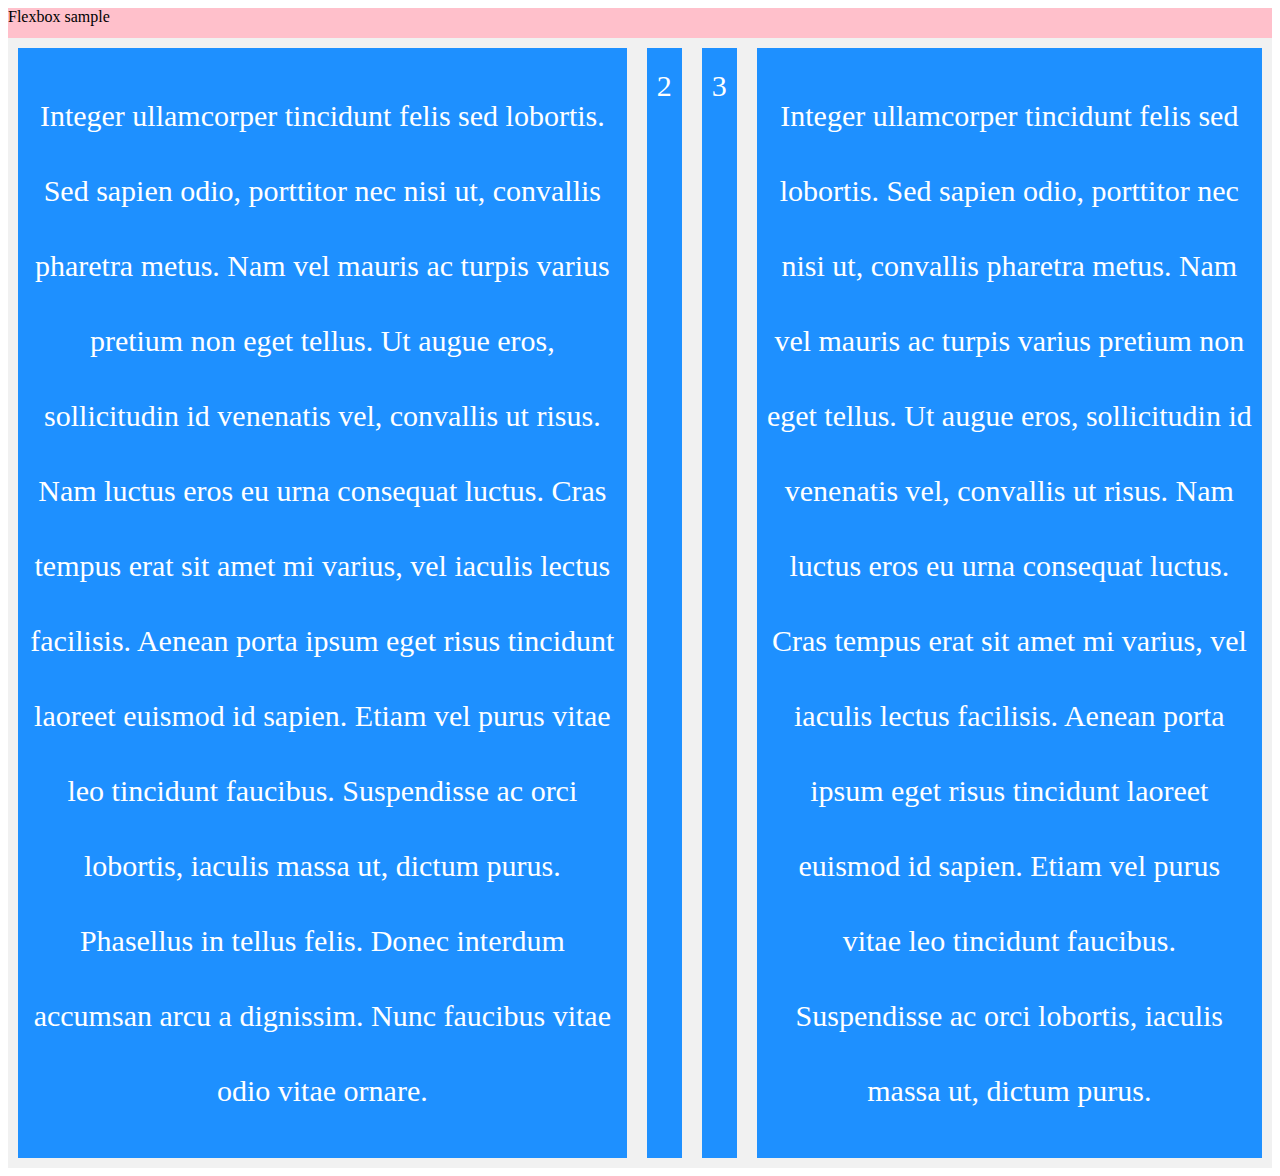
==== demospring22.html @ 7b5b5d87 "Create demospring22.html" ====
<!DOCTYPE html>
<html lang="en" dir="ltr">
  <head>
    <meta charset="utf-8">
    <title></title>
<style media="screen">
.flex-container {
  display: flex;
  /*flex-flow: row wrap;*/
  align-items: stretch;
  background-color: #f1f1f1;
}

.flex-container > div {
  background-color: DodgerBlue;
  color: white;
  margin: 10px;
  text-align: center;
  line-height: 75px;
  font-size: 30px;
  padding: 0 10px 0 10px;
}
header{
  width:100%;
  height:30px;
  background-color:pink;
}
</style>
  </head>
  <body>
    <div class="container">
<header>Flexbox sample</header>
<div class="flex-container">
  <div style="flex-grow: 4"><p>Integer ullamcorper tincidunt felis sed lobortis. Sed sapien odio, porttitor nec nisi ut, convallis pharetra metus. Nam vel mauris ac turpis varius pretium non eget tellus. Ut augue eros, sollicitudin id venenatis vel, convallis ut risus. Nam luctus eros eu urna consequat luctus. Cras tempus erat sit amet mi varius, vel iaculis lectus facilisis. Aenean porta ipsum eget risus tincidunt laoreet euismod id sapien. Etiam vel purus vitae leo tincidunt faucibus. Suspendisse ac orci lobortis, iaculis massa ut, dictum purus. Phasellus in tellus felis. Donec interdum accumsan arcu a dignissim. Nunc faucibus vitae odio vitae ornare.</p></div>
  <div style="flex-grow: 1">2</div>
  <div style="flex-grow: 1">3</div>
  <div style="flex-grow: 2" > <p>Integer ullamcorper tincidunt felis sed lobortis. Sed sapien odio, porttitor nec nisi ut, convallis pharetra metus. Nam vel mauris ac turpis varius pretium non eget tellus. Ut augue eros, sollicitudin id venenatis vel, convallis ut risus. Nam luctus eros eu urna consequat luctus. Cras tempus erat sit amet mi varius, vel iaculis lectus facilisis. Aenean porta ipsum eget risus tincidunt laoreet euismod id sapien. Etiam vel purus vitae leo tincidunt faucibus. Suspendisse ac orci lobortis, iaculis massa ut, dictum purus. </p></div>


    </div>

  </body>
</html>
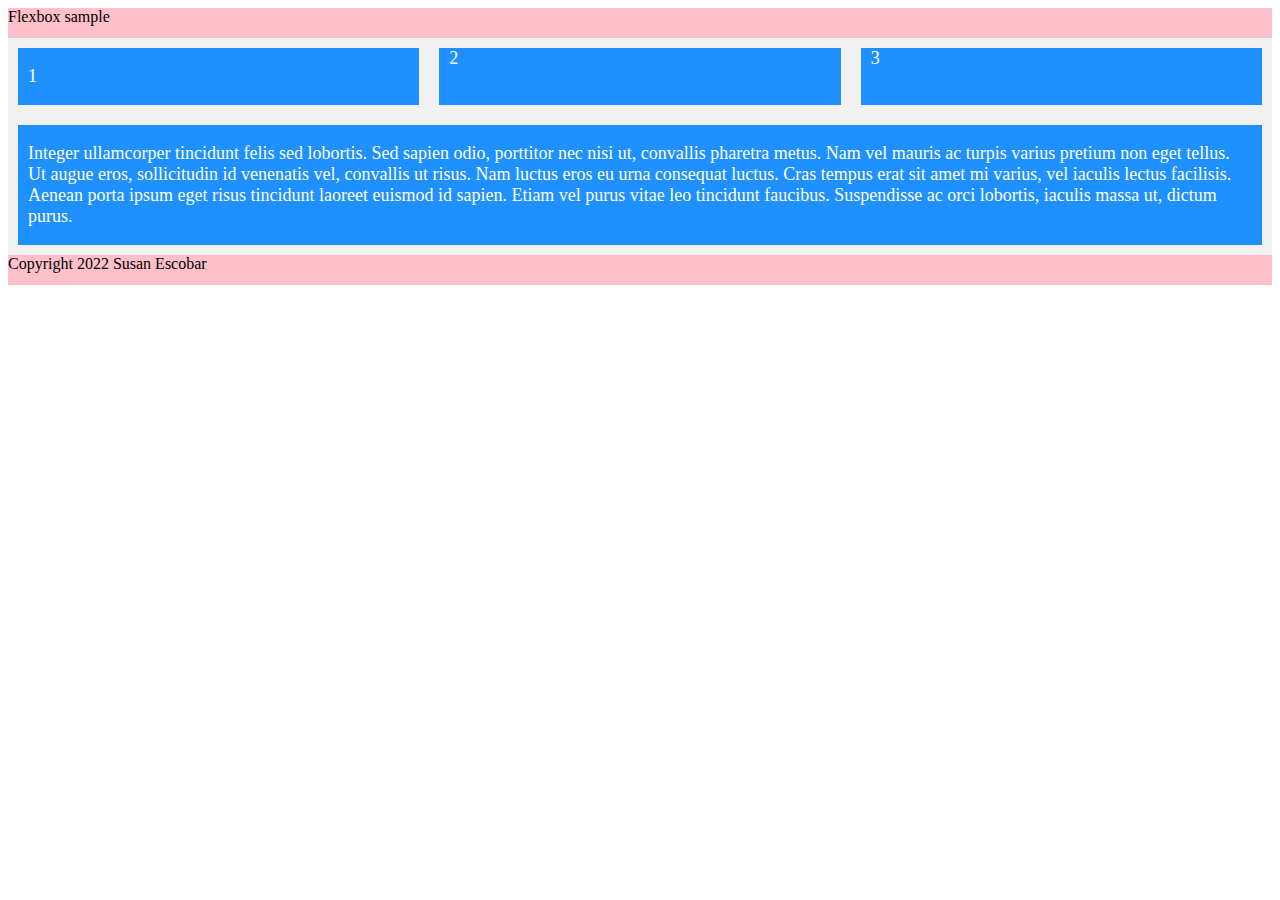
==== commit 8fcd9078: "in class demo time" ====
--- a/demospring22.html
+++ b/demospring22.html
@@ -6,7 +6,7 @@
 <style media="screen">
 .flex-container {
   display: flex;
-  /*flex-flow: row wrap;*/
+  flex-flow: row wrap;
   align-items: stretch;
   background-color: #f1f1f1;
 }
@@ -15,12 +15,15 @@
   background-color: DodgerBlue;
   color: white;
   margin: 10px;
-  text-align: center;
-  line-height: 75px;
-  font-size: 30px;
+  font-size: 18px;
   padding: 0 10px 0 10px;
 }
 header{
+  width:100%;
+  height:30px;
+  background-color:pink;
+}
+footer{
   width:100%;
   height:30px;
   background-color:pink;
@@ -31,13 +34,12 @@
     <div class="container">
 <header>Flexbox sample</header>
 <div class="flex-container">
-  <div style="flex-grow: 4"><p>Integer ullamcorper tincidunt felis sed lobortis. Sed sapien odio, porttitor nec nisi ut, convallis pharetra metus. Nam vel mauris ac turpis varius pretium non eget tellus. Ut augue eros, sollicitudin id venenatis vel, convallis ut risus. Nam luctus eros eu urna consequat luctus. Cras tempus erat sit amet mi varius, vel iaculis lectus facilisis. Aenean porta ipsum eget risus tincidunt laoreet euismod id sapien. Etiam vel purus vitae leo tincidunt faucibus. Suspendisse ac orci lobortis, iaculis massa ut, dictum purus. Phasellus in tellus felis. Donec interdum accumsan arcu a dignissim. Nunc faucibus vitae odio vitae ornare.</p></div>
+  <div style="flex-grow: 1"><p>1</p></div>
   <div style="flex-grow: 1">2</div>
   <div style="flex-grow: 1">3</div>
   <div style="flex-grow: 2" > <p>Integer ullamcorper tincidunt felis sed lobortis. Sed sapien odio, porttitor nec nisi ut, convallis pharetra metus. Nam vel mauris ac turpis varius pretium non eget tellus. Ut augue eros, sollicitudin id venenatis vel, convallis ut risus. Nam luctus eros eu urna consequat luctus. Cras tempus erat sit amet mi varius, vel iaculis lectus facilisis. Aenean porta ipsum eget risus tincidunt laoreet euismod id sapien. Etiam vel purus vitae leo tincidunt faucibus. Suspendisse ac orci lobortis, iaculis massa ut, dictum purus. </p></div>
-
-
     </div>
+    <footer>Copyright 2022 Susan Escobar</footer>
 
   </body>
 </html>
